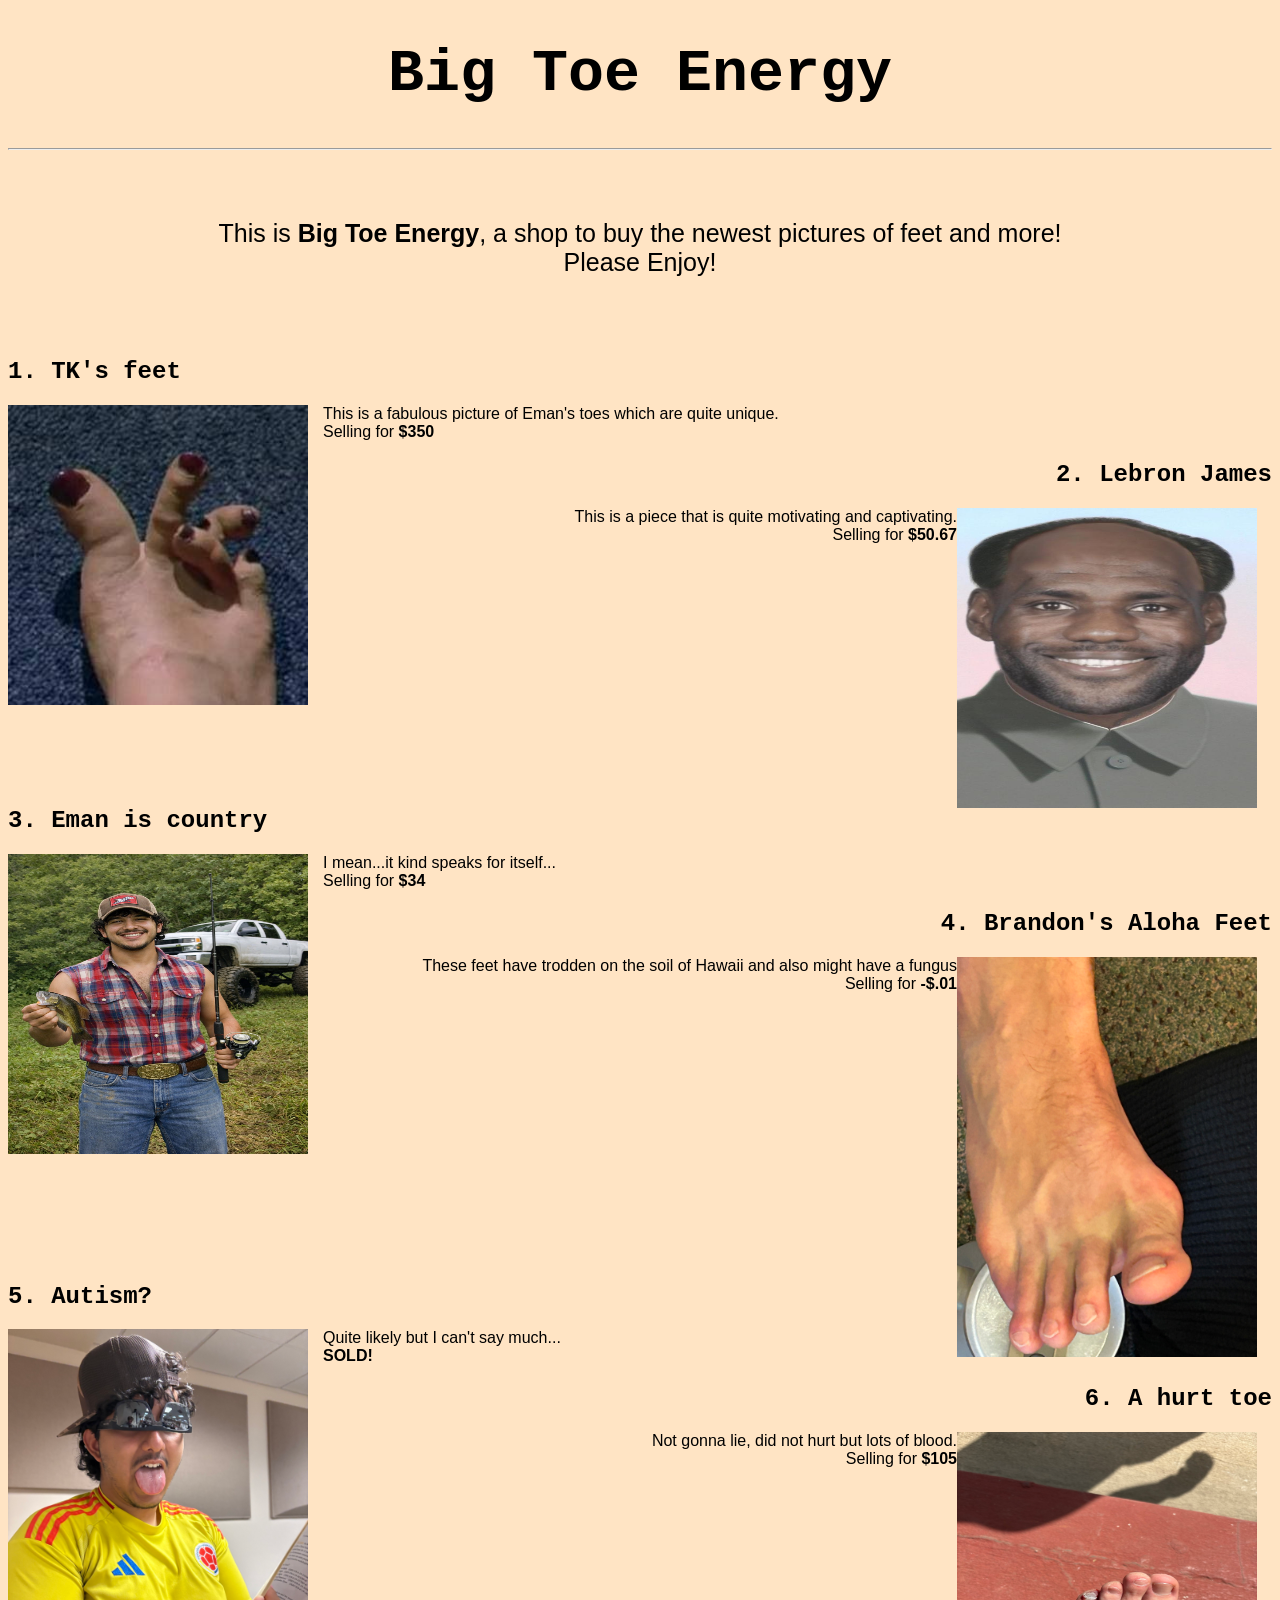
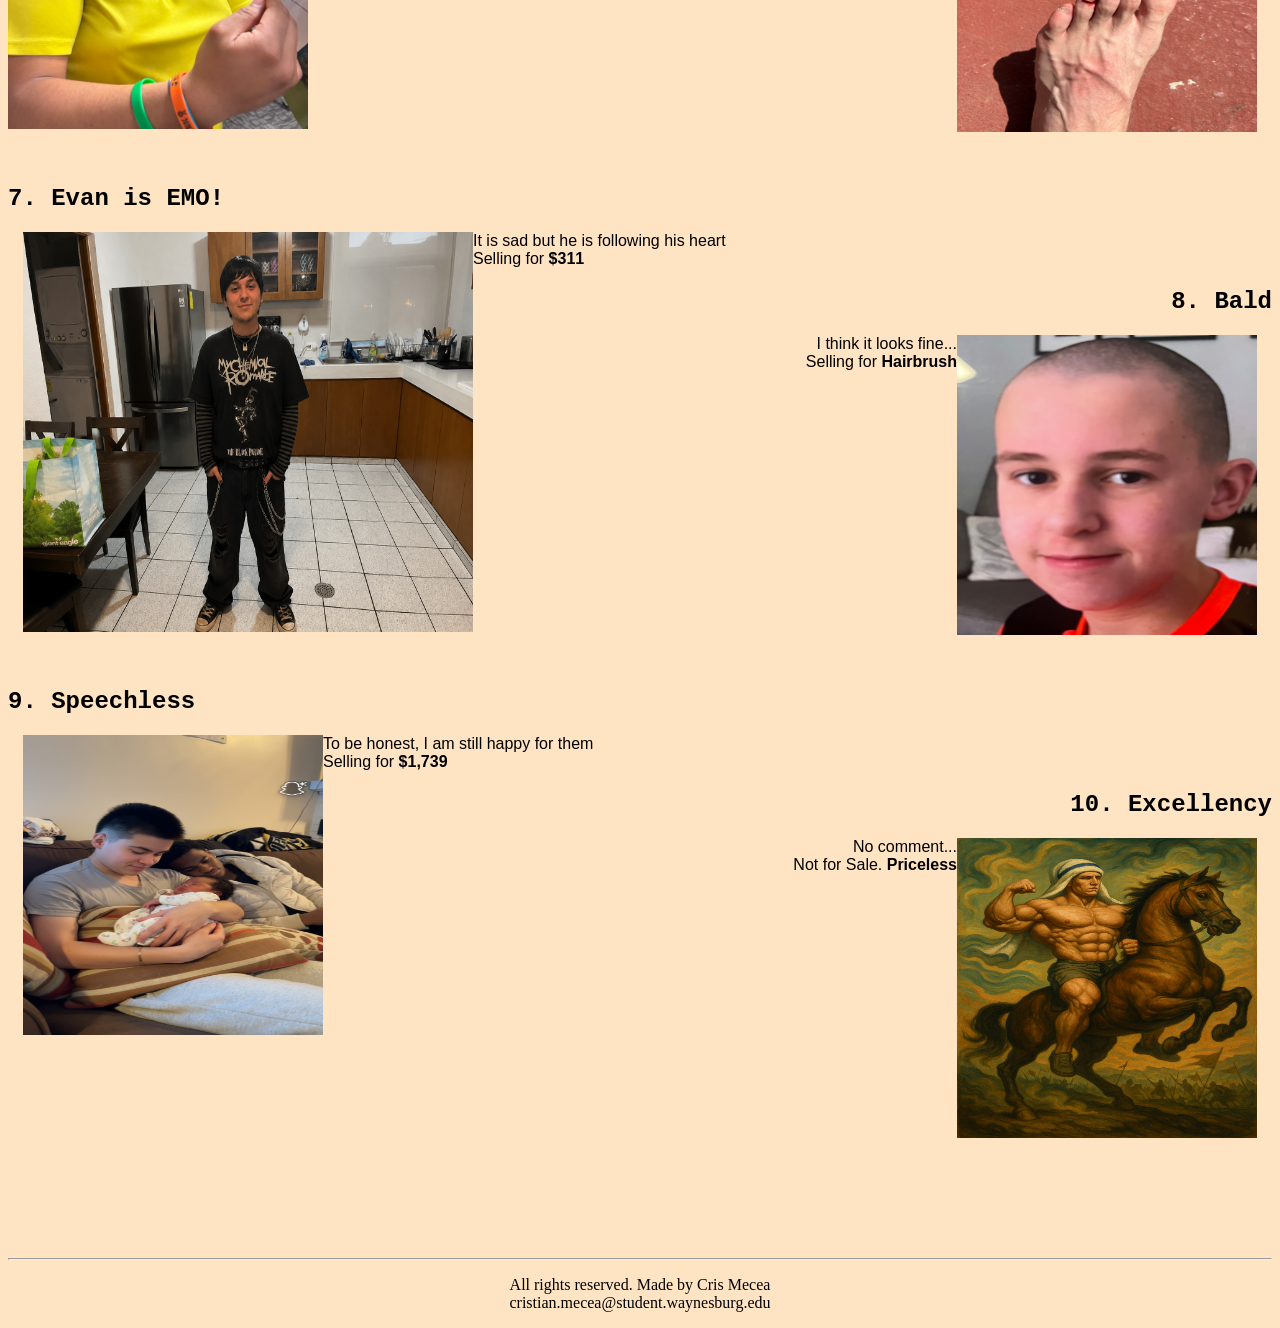
==== index.html @ 70687850 "First commit" ====
<!DOCTYPE html>
<style>
    body {background-color: bisque;}
    h1 {text-align: center; font-family: 'Courier New', Courier, monospace; font-size: 60px;}
    p {text-align: center; font-family:'Lucida Sans', 'Lucida Sans Regular', 'Lucida Grande', 'Lucida Sans Unicode', Geneva, Verdana, sans-serif}
    h2 {font-family:'Courier New', Courier, monospace; font-weight:600}
</style>
<html lang="en-US">
    <body>
        <h1>
            Big Toe Energy
        </h1>
        <hr>
        <br>
        <br>
        <p style="font-size: 25px;">
            This is <strong>Big Toe Energy</strong>, a shop to buy the newest pictures of feet and more! <br>Please Enjoy!
        </p>
        <br>
        <br>
        <h2>
            1. TK's feet
        </h2>
        <img src="eman.jpg" alt="Eman's Feet" style="float: left; margin-right: 15px;" width="300" height="300">
        <p style="text-align: left;">
            This is a fabulous picture of Eman's toes which are quite unique. <br>
            Selling for <b>$350</b>
        </p>
        <h2 style="text-align: right;">
            2. Lebron James
        </h2>
        <img src="lebron" alt="lebron" style="float: right; margin-right: 15px;" width="300" height="300" >
        <p style="text-align: right;">
            This is a piece that is quite motivating and captivating.   <br>
            Selling for <b>$50.67  </b>
        </p>
        <h2>
            <br><br><br><br><br><br><br><br><br>
            3. Eman is country
        </h2>
        <img src="country.jpeg" alt="Country" style="float: left; margin-right: 15px;" width="300" height="300" >
        <p style="text-align: left;">
            I mean...it kind speaks for itself...<br>
            Selling for <b>$34</b>
        </p>
        <div>
            <h2 style="text-align: right;">
                4. Brandon's Aloha Feet
            </h2>
            <img src="idk.jpg" alt="Hawaii" style="float: right; margin-right: 15px;" width="300" height="400" >
            <p style="text-align: right;">
                These feet have trodden on the soil of Hawaii and also might have a fungus <br>
                Selling for <b>-$.01</b>
            </p>
        </div>
        <div>
            <h2>
                <br><br><br><br><br><br><br><br><br><br>
                5. Autism?
            </h2>
            <img src="autism.jpeg" alt="autism" style="float: left; margin-right: 15px;" width="300" height="400" >
            <p style="text-align: left;" >
                Quite likely but I can't say much... <br>
                <b>SOLD!</b>
            </p>
        </div>
        <div>
            <h2 style="text-align: right">
                6. A hurt toe
            </h2>
            <img src="hurt.jpeg" alt="bloody toe" style="float: right; margin-right: 15px;" width="300" height="300" >
            <p style="text-align: right;">
                Not gonna lie, did not hurt but lots of blood.<br>
                Selling for <b>$105</b>
            </p>
        </div>
        <div>
            <h2>
                <br><br><br><br><br><br><br><br><br><br><br>
                7. Evan is EMO!
            </h2>
            <img src="emo.png" alt="emo evan" style="float: left; margin-left: 15px;" width="450" height="400" >
            <p style="text-align: left;" >
                It is sad but he is following his heart <br>
                Selling for <b>$311</b>
            </p>
        </div>
        <div>
            <h2 style="text-align: right">
                8. Bald
            </h2>
            <img src="bald.jpeg" alt="bald" style="float: right; margin-right: 15px;" width="300" height="300" >
            <p style="text-align: right;">
                I think it looks fine...<br>
                Selling for <b>Hairbrush</b>
            </p>
        </div>
        <div>
            <h2>
                <br><br><br><br><br><br><br><br><br><br><br>
                9. Speechless
            </h2>
            <img src="speechless.jpeg" alt="Tyler and TK had a baby" style="float: left; margin-left: 15px;" width="300" height="300" >
            <p style="text-align: left;" >
                To be honest, I am still happy for them <br>
                Selling for <b>$1,739</b>
            </p>
        </div>
        <div>
            <h2 style="text-align: right">
                10. Excellency
            </h2>
            <img src="amazing.jpeg" alt="Cris is amazing" style="float: right; margin-right: 15px;" width="300" height="300" >
            <p style="text-align: right;">
                No comment...<br>
                Not for Sale. <b>Priceless</b>
            </p>
        </div>
        <br><br><br><br><br><br><br><br><br><br><br><br><br><br><br><br><br><br><br><br>
        <hr>
        <p style="font-family: Georgia, 'Times New Roman', Times, serif;" style="font-size: 10px;">
            All rights reserved. Made by Cris Mecea<br>
            cristian.mecea@student.waynesburg.edu
        </p>
    </body>
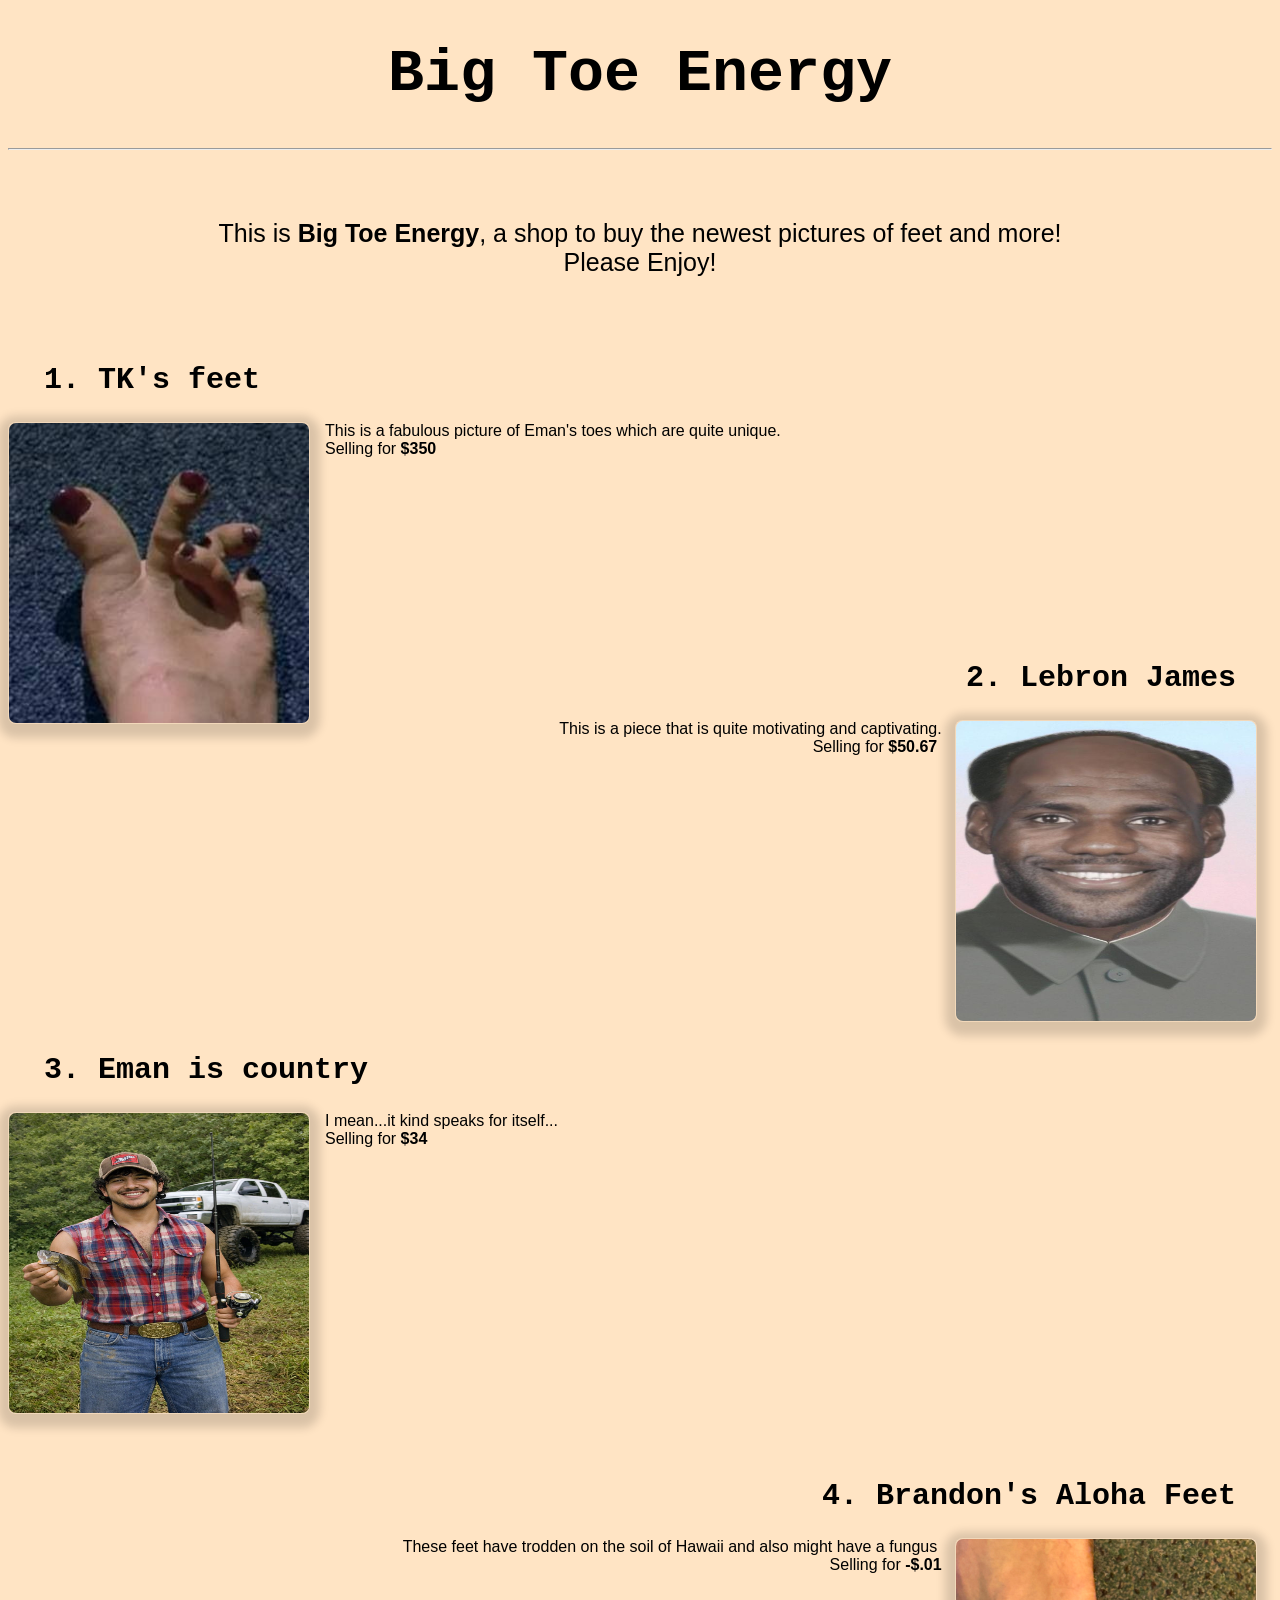
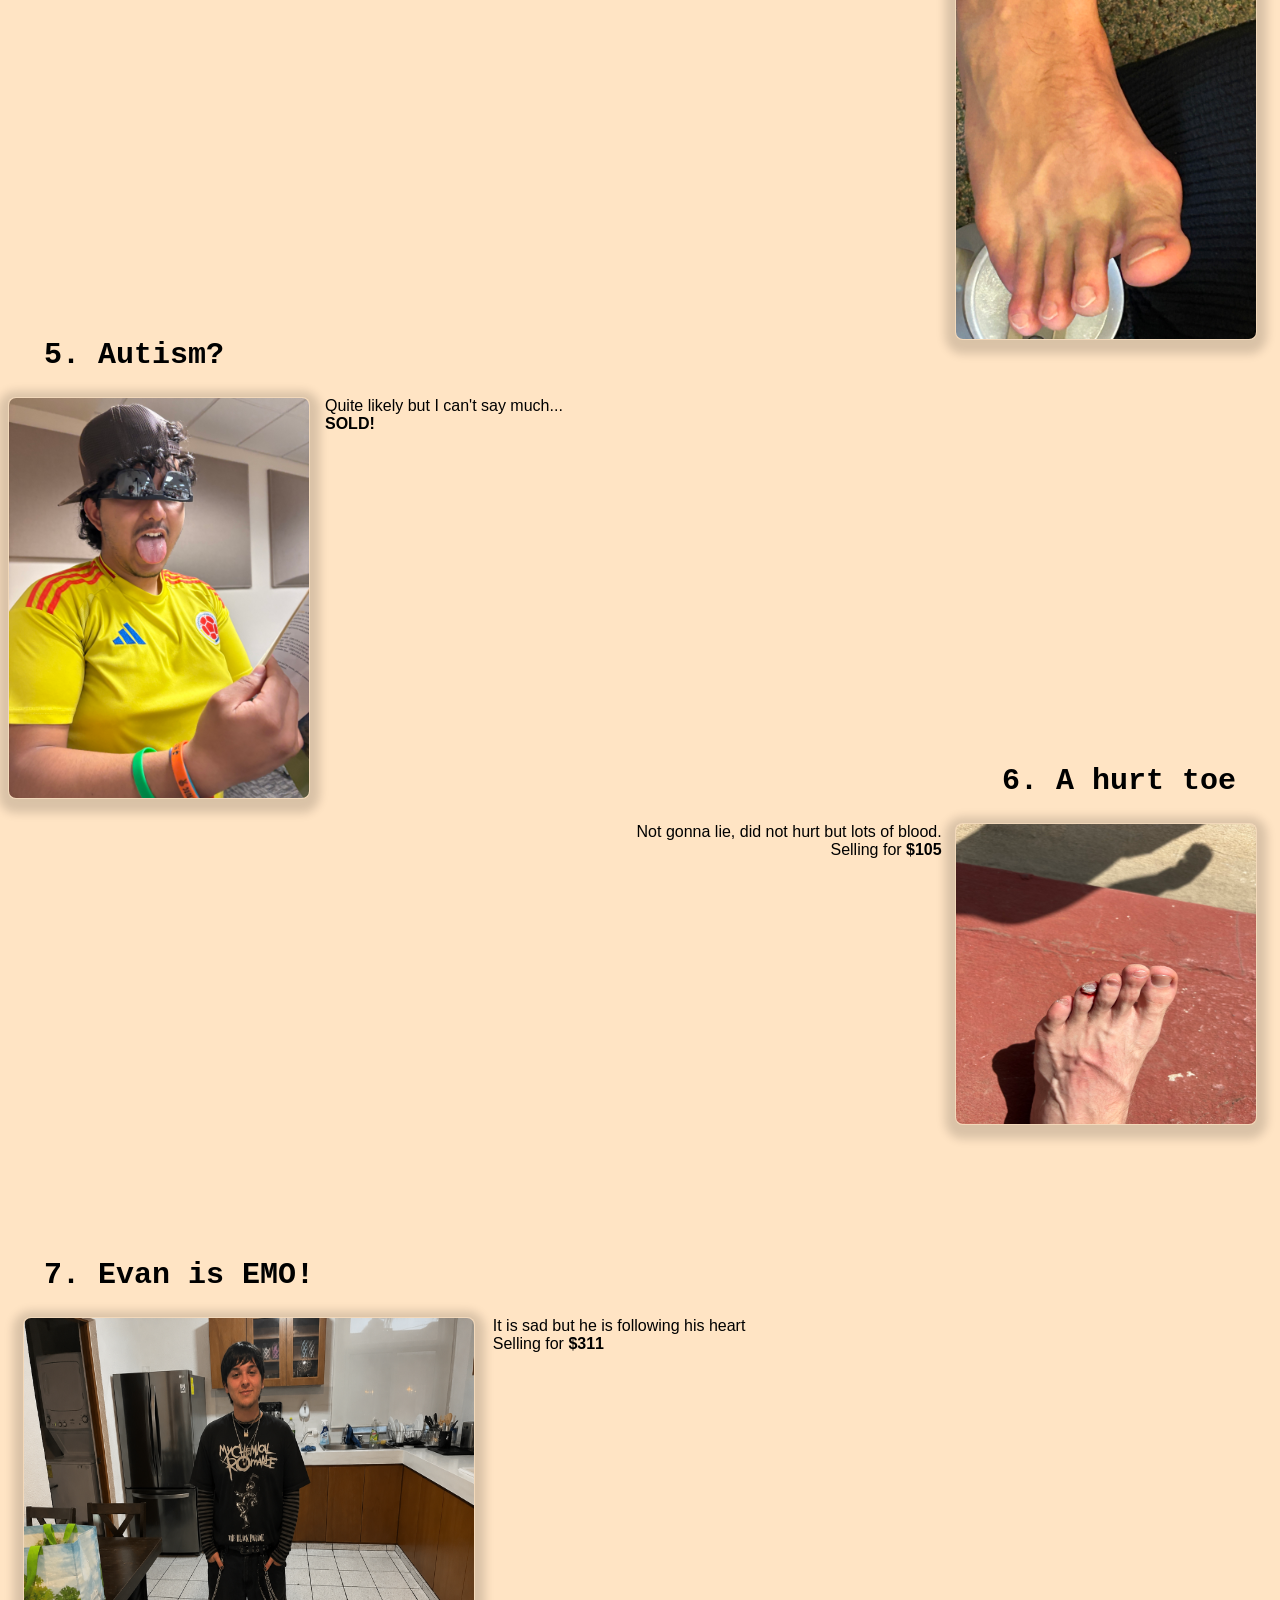
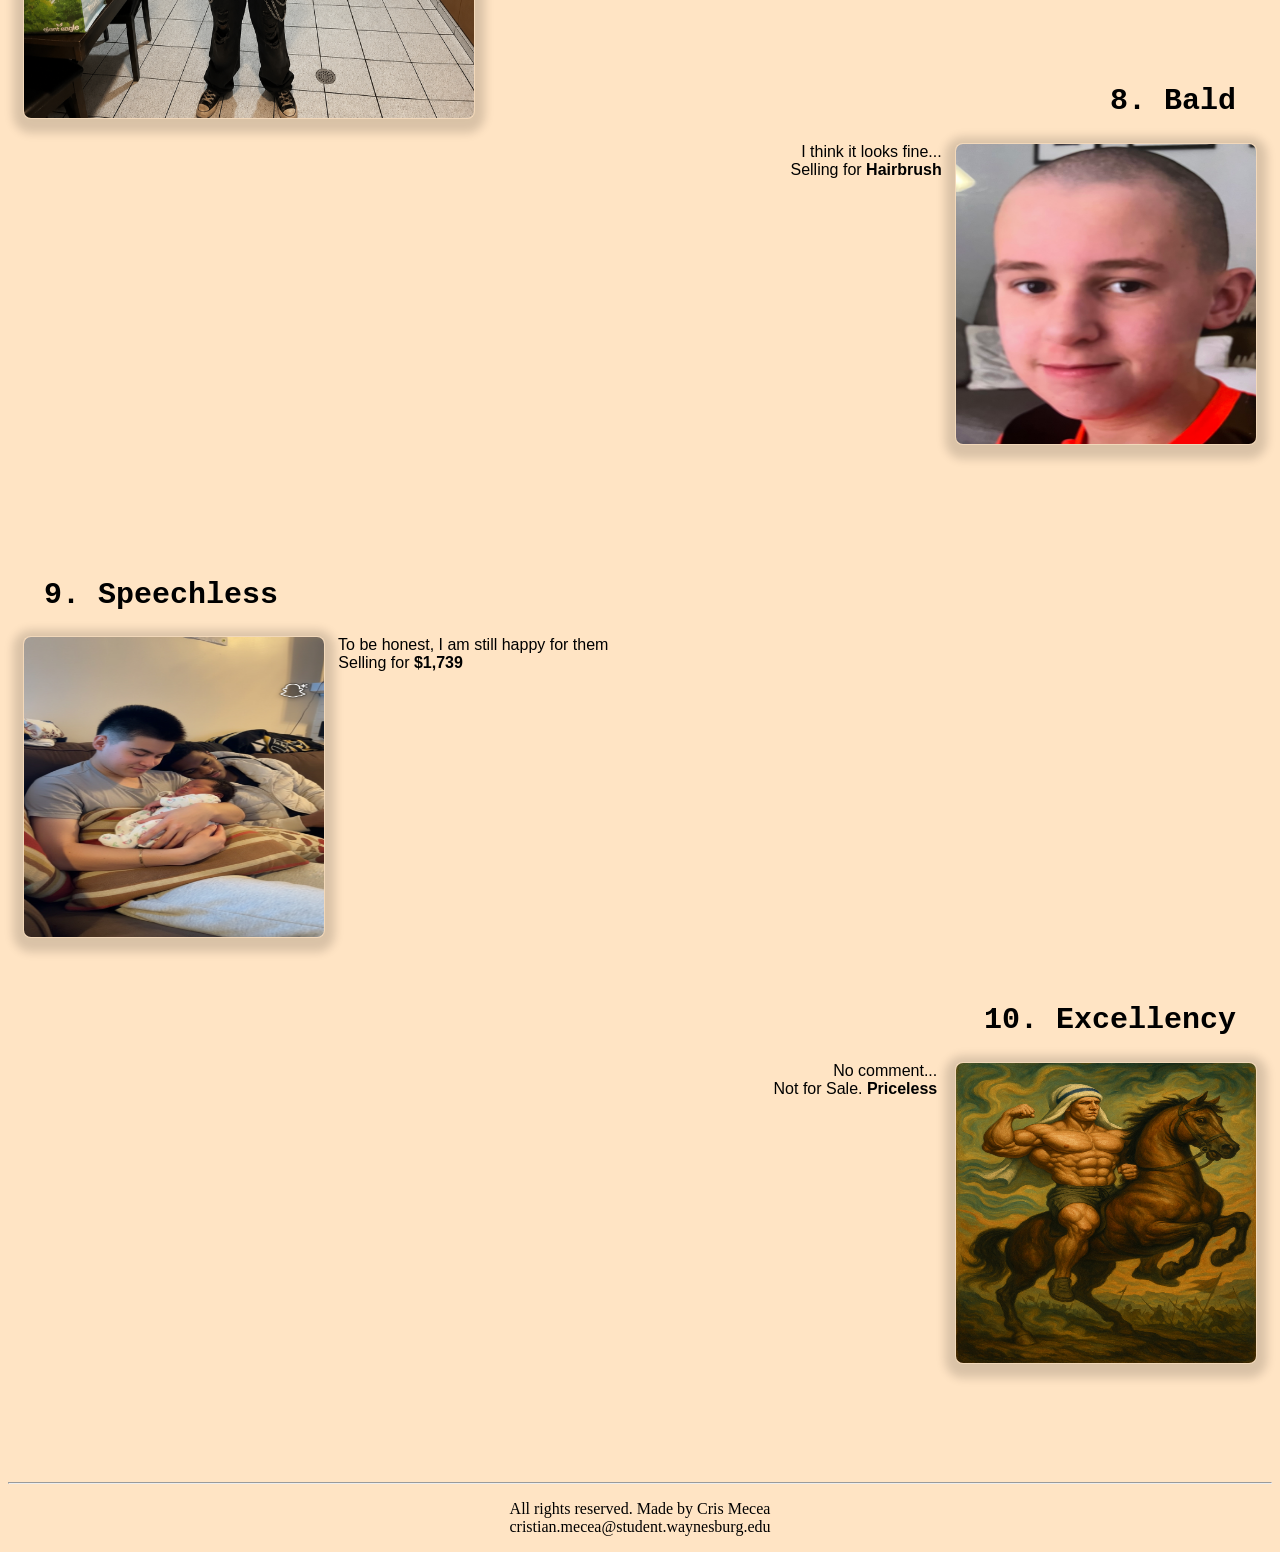
==== commit 4becd57f: "Added aesthetics" ====
--- a/index.html
+++ b/index.html
@@ -3,7 +3,14 @@
     body {background-color: bisque;}
     h1 {text-align: center; font-family: 'Courier New', Courier, monospace; font-size: 60px;}
     p {text-align: center; font-family:'Lucida Sans', 'Lucida Sans Regular', 'Lucida Grande', 'Lucida Sans Unicode', Geneva, Verdana, sans-serif}
-    h2 {font-family:'Courier New', Courier, monospace; font-weight:600}
+    h2 {font-family:'Courier New', Courier, monospace; font-weight:600; font-size: 30px;}
+    img {
+        border-radius: 8px; /* Smooth rounded corners */
+        box-shadow: 0 4px 10px 10px rgba(0, 0, 0, 0.15); /* Soft, realistic depth */
+        border: 1px solid rgba(0, 0, 0, 0.05); /* Clean, faint border */
+    }
+    img {transition: transform 0.3s ease;}
+    img:hover {transform: scale(1.2);}
 </style>
 <html lang="en-US">
     <body>
@@ -19,24 +26,25 @@
         <br>
         <br>
         <h2>
-            1. TK's feet
+            &nbsp&nbsp1. TK's feet
         </h2>
         <img src="eman.jpg" alt="Eman's Feet" style="float: left; margin-right: 15px;" width="300" height="300">
         <p style="text-align: left;">
             This is a fabulous picture of Eman's toes which are quite unique. <br>
             Selling for <b>$350</b>
         </p>
+        <br><br><br><br><br><br><br><br><br>
         <h2 style="text-align: right;">
-            2. Lebron James
+            2. Lebron James&nbsp&nbsp
         </h2>
         <img src="lebron" alt="lebron" style="float: right; margin-right: 15px;" width="300" height="300" >
         <p style="text-align: right;">
-            This is a piece that is quite motivating and captivating.   <br>
-            Selling for <b>$50.67  </b>
+            This is a piece that is quite motivating and captivating.&nbsp&nbsp&nbsp  <br>
+            Selling for <b>$50.67  </b>&nbsp&nbsp&nbsp
         </p>
         <h2>
-            <br><br><br><br><br><br><br><br><br>
-            3. Eman is country
+            <br><br><br><br><br><br><br><br>
+            &nbsp&nbsp3. Eman is country
         </h2>
         <img src="country.jpeg" alt="Country" style="float: left; margin-right: 15px;" width="300" height="300" >
         <p style="text-align: left;">
@@ -45,18 +53,19 @@
         </p>
         <div>
             <h2 style="text-align: right;">
-                4. Brandon's Aloha Feet
+                <br><br><br><br><br><br><br><br><br>
+                4. Brandon's Aloha Feet&nbsp&nbsp
             </h2>
             <img src="idk.jpg" alt="Hawaii" style="float: right; margin-right: 15px;" width="300" height="400" >
             <p style="text-align: right;">
-                These feet have trodden on the soil of Hawaii and also might have a fungus <br>
-                Selling for <b>-$.01</b>
+                These feet have trodden on the soil of Hawaii and also might have a fungus&nbsp&nbsp&nbsp&nbsp <br>
+                Selling for <b>-$.01&nbsp&nbsp&nbsp</b>
             </p>
         </div>
         <div>
             <h2>
                 <br><br><br><br><br><br><br><br><br><br>
-                5. Autism?
+                &nbsp&nbsp5. Autism?
             </h2>
             <img src="autism.jpeg" alt="autism" style="float: left; margin-right: 15px;" width="300" height="400" >
             <p style="text-align: left;" >
@@ -66,54 +75,57 @@
         </div>
         <div>
             <h2 style="text-align: right">
-                6. A hurt toe
+                <br><br><br><br><br><br><br><br><br>
+                6. A hurt toe&nbsp&nbsp
             </h2>
             <img src="hurt.jpeg" alt="bloody toe" style="float: right; margin-right: 15px;" width="300" height="300" >
             <p style="text-align: right;">
-                Not gonna lie, did not hurt but lots of blood.<br>
-                Selling for <b>$105</b>
+                Not gonna lie, did not hurt but lots of blood.&nbsp&nbsp&nbsp<br>
+                Selling for <b>$105</b>&nbsp&nbsp&nbsp
             </p>
         </div>
         <div>
             <h2>
                 <br><br><br><br><br><br><br><br><br><br><br>
-                7. Evan is EMO!
+                &nbsp&nbsp7. Evan is EMO!
             </h2>
             <img src="emo.png" alt="emo evan" style="float: left; margin-left: 15px;" width="450" height="400" >
             <p style="text-align: left;" >
-                It is sad but he is following his heart <br>
-                Selling for <b>$311</b>
+                &nbsp&nbsp&nbsp&nbspIt is sad but he is following his heart <br>
+                &nbsp&nbsp&nbsp&nbspSelling for <b>$311</b>
             </p>
         </div>
         <div>
             <h2 style="text-align: right">
-                8. Bald
+                <br><br><br><br><br><br><br><br><br>
+                8. Bald&nbsp&nbsp
             </h2>
             <img src="bald.jpeg" alt="bald" style="float: right; margin-right: 15px;" width="300" height="300" >
             <p style="text-align: right;">
-                I think it looks fine...<br>
-                Selling for <b>Hairbrush</b>
+                I think it looks fine...&nbsp&nbsp&nbsp<br>
+                Selling for <b>Hairbrush</b>&nbsp&nbsp&nbsp
             </p>
         </div>
         <div>
             <h2>
                 <br><br><br><br><br><br><br><br><br><br><br>
-                9. Speechless
+                &nbsp&nbsp9. Speechless
             </h2>
             <img src="speechless.jpeg" alt="Tyler and TK had a baby" style="float: left; margin-left: 15px;" width="300" height="300" >
             <p style="text-align: left;" >
-                To be honest, I am still happy for them <br>
-                Selling for <b>$1,739</b>
+                &nbsp&nbsp&nbspTo be honest, I am still happy for them <br>
+                &nbsp&nbsp&nbspSelling for <b>$1,739</b>
             </p>
         </div>
         <div>
             <h2 style="text-align: right">
-                10. Excellency
+                <br><br><br><br><br><br><br><br><br>
+                10. Excellency&nbsp&nbsp
             </h2>
             <img src="amazing.jpeg" alt="Cris is amazing" style="float: right; margin-right: 15px;" width="300" height="300" >
             <p style="text-align: right;">
-                No comment...<br>
-                Not for Sale. <b>Priceless</b>
+                No comment...&nbsp&nbsp&nbsp&nbsp<br>
+                Not for Sale. <b>Priceless</b>&nbsp&nbsp&nbsp&nbsp
             </p>
         </div>
         <br><br><br><br><br><br><br><br><br><br><br><br><br><br><br><br><br><br><br><br>
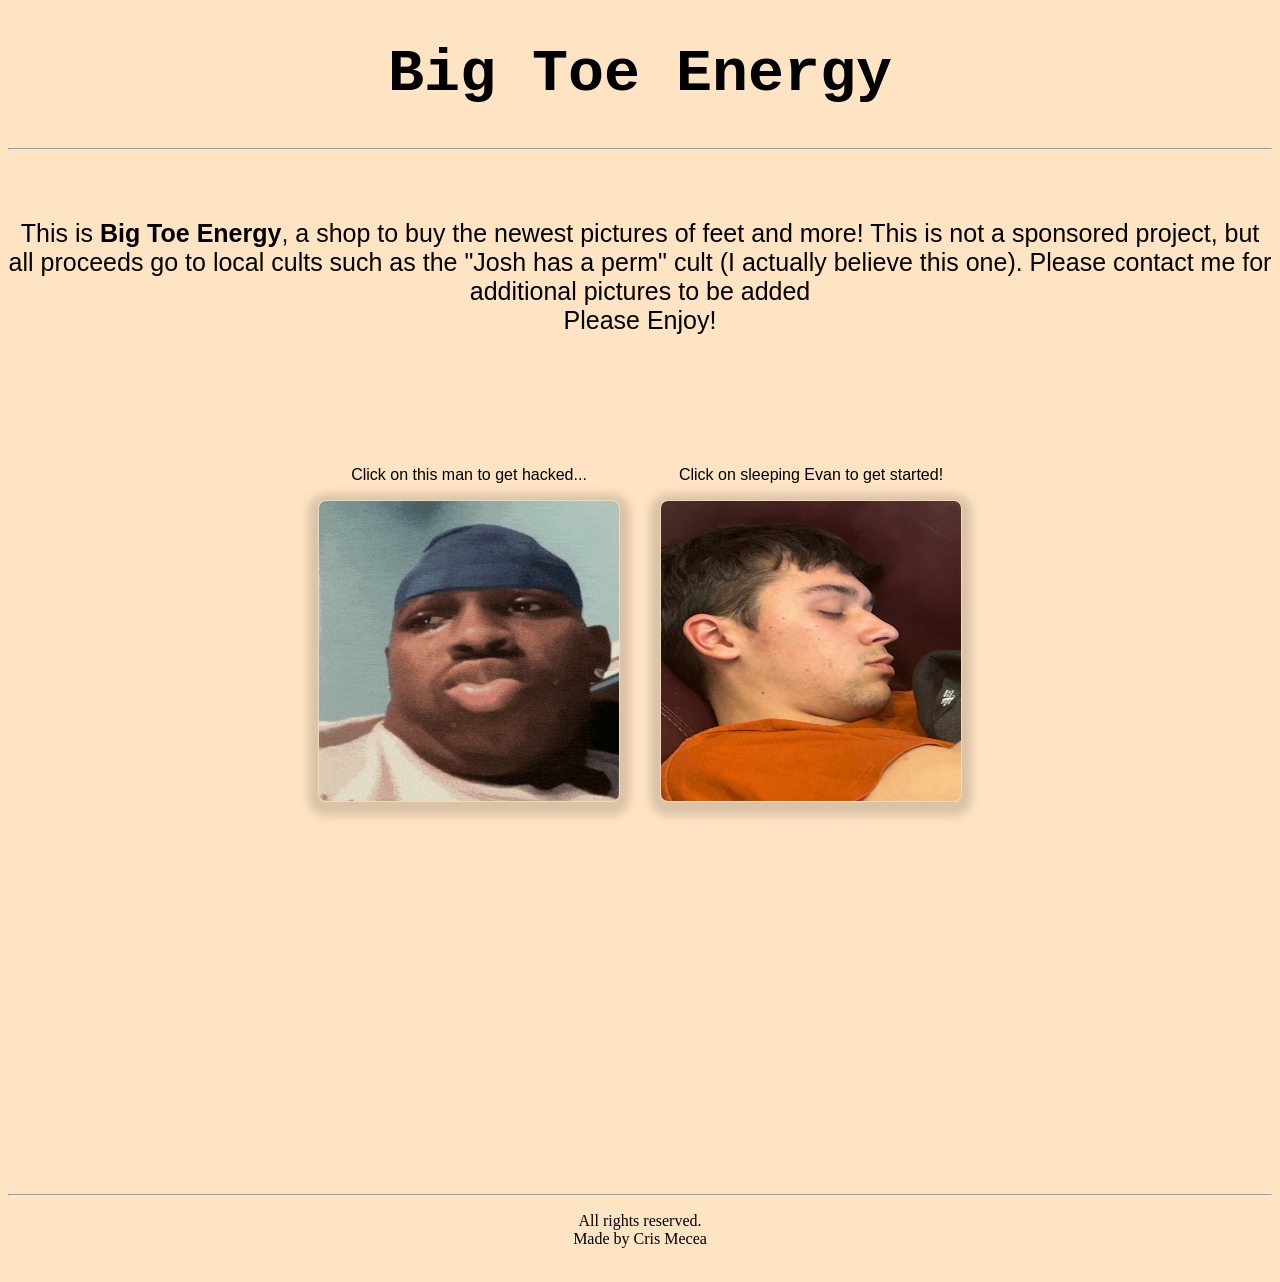
==== commit 945a1890: "Added New Features and Pages." ====
--- a/index.html
+++ b/index.html
@@ -11,6 +11,7 @@
     }
     img {transition: transform 0.3s ease;}
     img:hover {transform: scale(1.2);}
+    a {align-self:center; font-family:  'Courier New', Courier, monospace; font-size: 20px; color: black;}
 </style>
 <html lang="en-US">
     <body>
@@ -21,117 +22,30 @@
         <br>
         <br>
         <p style="font-size: 25px;">
-            This is <strong>Big Toe Energy</strong>, a shop to buy the newest pictures of feet and more! <br>Please Enjoy!
+            This is <strong>Big Toe Energy</strong>, a shop to buy the newest pictures of feet and more! This is not a sponsored project, but all proceeds
+            go to local cults such as the "Josh has a perm" cult (I actually believe this one). Please contact me for additional pictures to be added <br>Please Enjoy!
         </p>
+        <br><br><br><br><br>
+        <div style="display: flex; justify-content: center; gap: 40px;">
+    <div style="text-align: center;">
+        <p>Click on this man to get hacked...</p>
+        <a href="hacked.html">
+            <img src="africanamerican.jpeg" alt="Mystery man" width="300" height="300">
+        </a>
+    </div>
+    <div style="text-align: center;">
+        <p>Click on sleeping Evan to get started!</p>
+        <a href="images.html">
+            <img src="Evan.jpg" alt="Michael is amazed" width="300" height="300">
+        </a>
+    </div>
+</div>
+    
         <br>
-        <br>
-        <h2>
-            &nbsp&nbsp1. TK's feet
-        </h2>
-        <img src="eman.jpg" alt="Eman's Feet" style="float: left; margin-right: 15px;" width="300" height="300">
-        <p style="text-align: left;">
-            This is a fabulous picture of Eman's toes which are quite unique. <br>
-            Selling for <b>$350</b>
-        </p>
-        <br><br><br><br><br><br><br><br><br>
-        <h2 style="text-align: right;">
-            2. Lebron James&nbsp&nbsp
-        </h2>
-        <img src="lebron" alt="lebron" style="float: right; margin-right: 15px;" width="300" height="300" >
-        <p style="text-align: right;">
-            This is a piece that is quite motivating and captivating.&nbsp&nbsp&nbsp  <br>
-            Selling for <b>$50.67  </b>&nbsp&nbsp&nbsp
-        </p>
-        <h2>
-            <br><br><br><br><br><br><br><br>
-            &nbsp&nbsp3. Eman is country
-        </h2>
-        <img src="country.jpeg" alt="Country" style="float: left; margin-right: 15px;" width="300" height="300" >
-        <p style="text-align: left;">
-            I mean...it kind speaks for itself...<br>
-            Selling for <b>$34</b>
-        </p>
-        <div>
-            <h2 style="text-align: right;">
-                <br><br><br><br><br><br><br><br><br>
-                4. Brandon's Aloha Feet&nbsp&nbsp
-            </h2>
-            <img src="idk.jpg" alt="Hawaii" style="float: right; margin-right: 15px;" width="300" height="400" >
-            <p style="text-align: right;">
-                These feet have trodden on the soil of Hawaii and also might have a fungus&nbsp&nbsp&nbsp&nbsp <br>
-                Selling for <b>-$.01&nbsp&nbsp&nbsp</b>
-            </p>
-        </div>
-        <div>
-            <h2>
-                <br><br><br><br><br><br><br><br><br><br>
-                &nbsp&nbsp5. Autism?
-            </h2>
-            <img src="autism.jpeg" alt="autism" style="float: left; margin-right: 15px;" width="300" height="400" >
-            <p style="text-align: left;" >
-                Quite likely but I can't say much... <br>
-                <b>SOLD!</b>
-            </p>
-        </div>
-        <div>
-            <h2 style="text-align: right">
-                <br><br><br><br><br><br><br><br><br>
-                6. A hurt toe&nbsp&nbsp
-            </h2>
-            <img src="hurt.jpeg" alt="bloody toe" style="float: right; margin-right: 15px;" width="300" height="300" >
-            <p style="text-align: right;">
-                Not gonna lie, did not hurt but lots of blood.&nbsp&nbsp&nbsp<br>
-                Selling for <b>$105</b>&nbsp&nbsp&nbsp
-            </p>
-        </div>
-        <div>
-            <h2>
-                <br><br><br><br><br><br><br><br><br><br><br>
-                &nbsp&nbsp7. Evan is EMO!
-            </h2>
-            <img src="emo.png" alt="emo evan" style="float: left; margin-left: 15px;" width="450" height="400" >
-            <p style="text-align: left;" >
-                &nbsp&nbsp&nbsp&nbspIt is sad but he is following his heart <br>
-                &nbsp&nbsp&nbsp&nbspSelling for <b>$311</b>
-            </p>
-        </div>
-        <div>
-            <h2 style="text-align: right">
-                <br><br><br><br><br><br><br><br><br>
-                8. Bald&nbsp&nbsp
-            </h2>
-            <img src="bald.jpeg" alt="bald" style="float: right; margin-right: 15px;" width="300" height="300" >
-            <p style="text-align: right;">
-                I think it looks fine...&nbsp&nbsp&nbsp<br>
-                Selling for <b>Hairbrush</b>&nbsp&nbsp&nbsp
-            </p>
-        </div>
-        <div>
-            <h2>
-                <br><br><br><br><br><br><br><br><br><br><br>
-                &nbsp&nbsp9. Speechless
-            </h2>
-            <img src="speechless.jpeg" alt="Tyler and TK had a baby" style="float: left; margin-left: 15px;" width="300" height="300" >
-            <p style="text-align: left;" >
-                &nbsp&nbsp&nbspTo be honest, I am still happy for them <br>
-                &nbsp&nbsp&nbspSelling for <b>$1,739</b>
-            </p>
-        </div>
-        <div>
-            <h2 style="text-align: right">
-                <br><br><br><br><br><br><br><br><br>
-                10. Excellency&nbsp&nbsp
-            </h2>
-            <img src="amazing.jpeg" alt="Cris is amazing" style="float: right; margin-right: 15px;" width="300" height="300" >
-            <p style="text-align: right;">
-                No comment...&nbsp&nbsp&nbsp&nbsp<br>
-                Not for Sale. <b>Priceless</b>&nbsp&nbsp&nbsp&nbsp
-            </p>
-        </div>
+        
         <br><br><br><br><br><br><br><br><br><br><br><br><br><br><br><br><br><br><br><br>
         <hr>
         <p style="font-family: Georgia, 'Times New Roman', Times, serif;" style="font-size: 10px;">
-            All rights reserved. Made by Cris Mecea<br>
-            cristian.mecea@student.waynesburg.edu
+            All rights reserved. <br>Made by Cris Mecea<br><br>
         </p>
     </body>
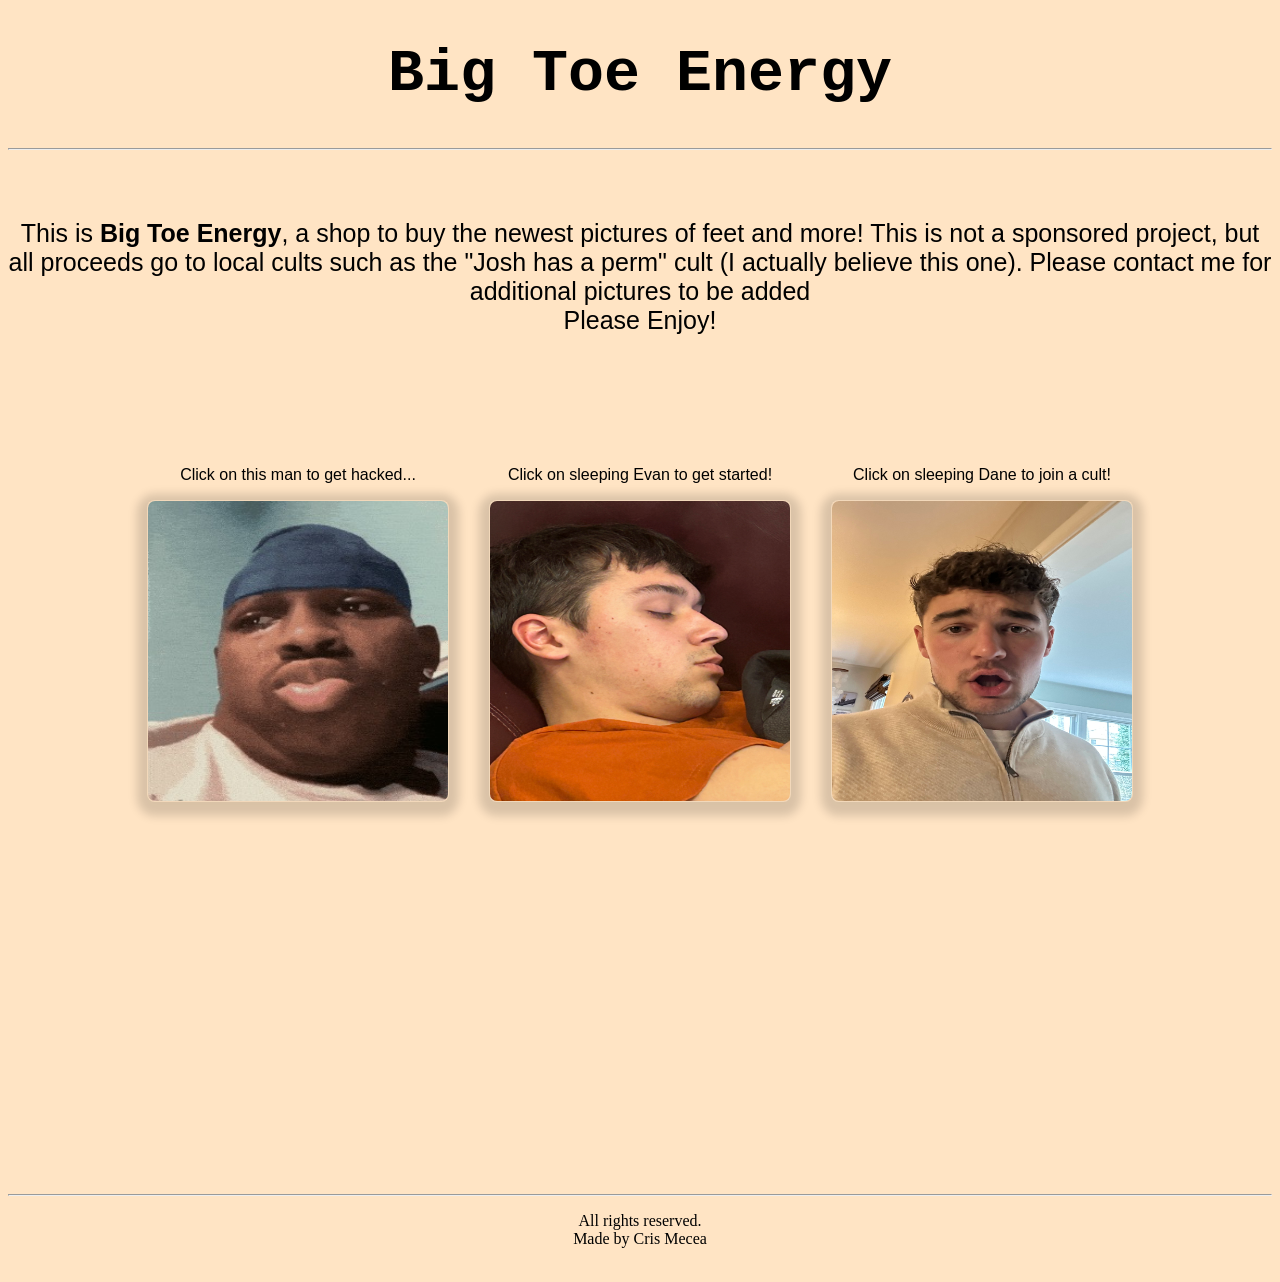
==== commit d42e8d1e: "Josh has a perm cult has been started" ====
--- a/index.html
+++ b/index.html
@@ -1,18 +1,11 @@
 <!DOCTYPE html>
-<style>
-    body {background-color: bisque;}
-    h1 {text-align: center; font-family: 'Courier New', Courier, monospace; font-size: 60px;}
-    p {text-align: center; font-family:'Lucida Sans', 'Lucida Sans Regular', 'Lucida Grande', 'Lucida Sans Unicode', Geneva, Verdana, sans-serif}
-    h2 {font-family:'Courier New', Courier, monospace; font-weight:600; font-size: 30px;}
-    img {
-        border-radius: 8px; /* Smooth rounded corners */
-        box-shadow: 0 4px 10px 10px rgba(0, 0, 0, 0.15); /* Soft, realistic depth */
-        border: 1px solid rgba(0, 0, 0, 0.05); /* Clean, faint border */
-    }
-    img {transition: transform 0.3s ease;}
-    img:hover {transform: scale(1.2);}
-    a {align-self:center; font-family:  'Courier New', Courier, monospace; font-size: 20px; color: black;}
-</style>
+<head>
+    <meta charset="UTF-8">
+    <meta name="viewport" content="width=device-width, initial-scale=1.0">
+    <title>Big Toe Energy</title>
+    <!-- Link to the external CSS file -->
+    <link rel="stylesheet" href="styles.css">
+</head>
 <html lang="en-US">
     <body>
         <h1>
@@ -26,7 +19,7 @@
             go to local cults such as the "Josh has a perm" cult (I actually believe this one). Please contact me for additional pictures to be added <br>Please Enjoy!
         </p>
         <br><br><br><br><br>
-        <div style="display: flex; justify-content: center; gap: 40px;">
+<div style="display: flex; justify-content: center; gap: 40px;">
     <div style="text-align: center;">
         <p>Click on this man to get hacked...</p>
         <a href="hacked.html">
@@ -39,6 +32,12 @@
             <img src="Evan.jpg" alt="Michael is amazed" width="300" height="300">
         </a>
     </div>
+    <div style="text-align: right;">
+        <p>Click on sleeping Dane to join a cult!</p>
+        <a href="cult.html">
+            <img src="Dane.jpg" alt="Michael is amazed" width="300" height="300">
+        </a>
+    </div>
 </div>
     
         <br>
--- a/styles.css
+++ b/styles.css
@@ -0,0 +1,12 @@
+body {background-color: bisque;}
+    h1 {text-align: center; font-family: 'Courier New', Courier, monospace; font-size: 60px;}
+    p {text-align: center; font-family:'Lucida Sans', 'Lucida Sans Regular', 'Lucida Grande', 'Lucida Sans Unicode', Geneva, Verdana, sans-serif}
+    h2 {font-family:'Courier New', Courier, monospace; font-weight:600; font-size: 30px;}
+    img {
+        border-radius: 8px; /* Smooth rounded corners */
+        box-shadow: 0 4px 10px 10px rgba(0, 0, 0, 0.15); /* Soft, realistic depth */
+        border: 1px solid rgba(0, 0, 0, 0.05); /* Clean, faint border */
+    }
+    img {transition: transform 0.3s ease;}
+    img:hover {transform: scale(1.2);}
+    a {align-self:center; font-family:  'Courier New', Courier, monospace; font-size: 20px; color: black;}
